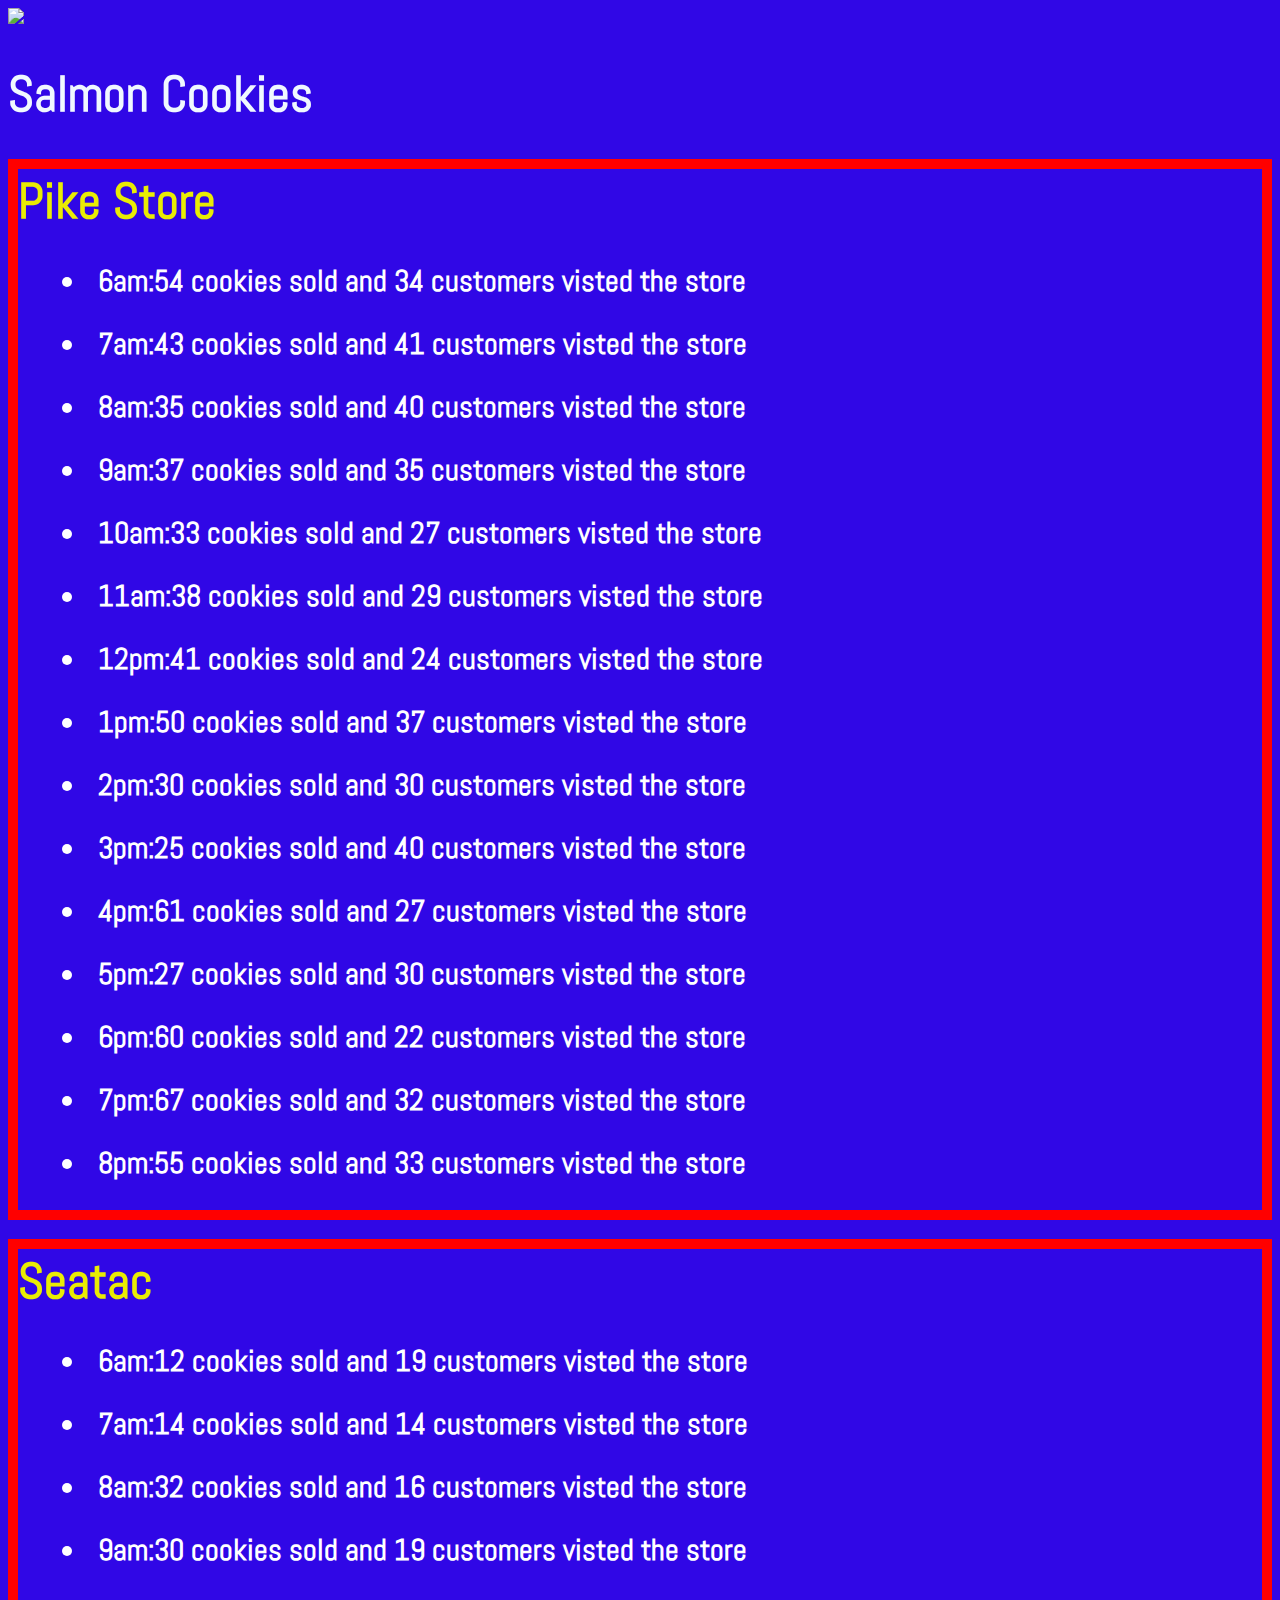
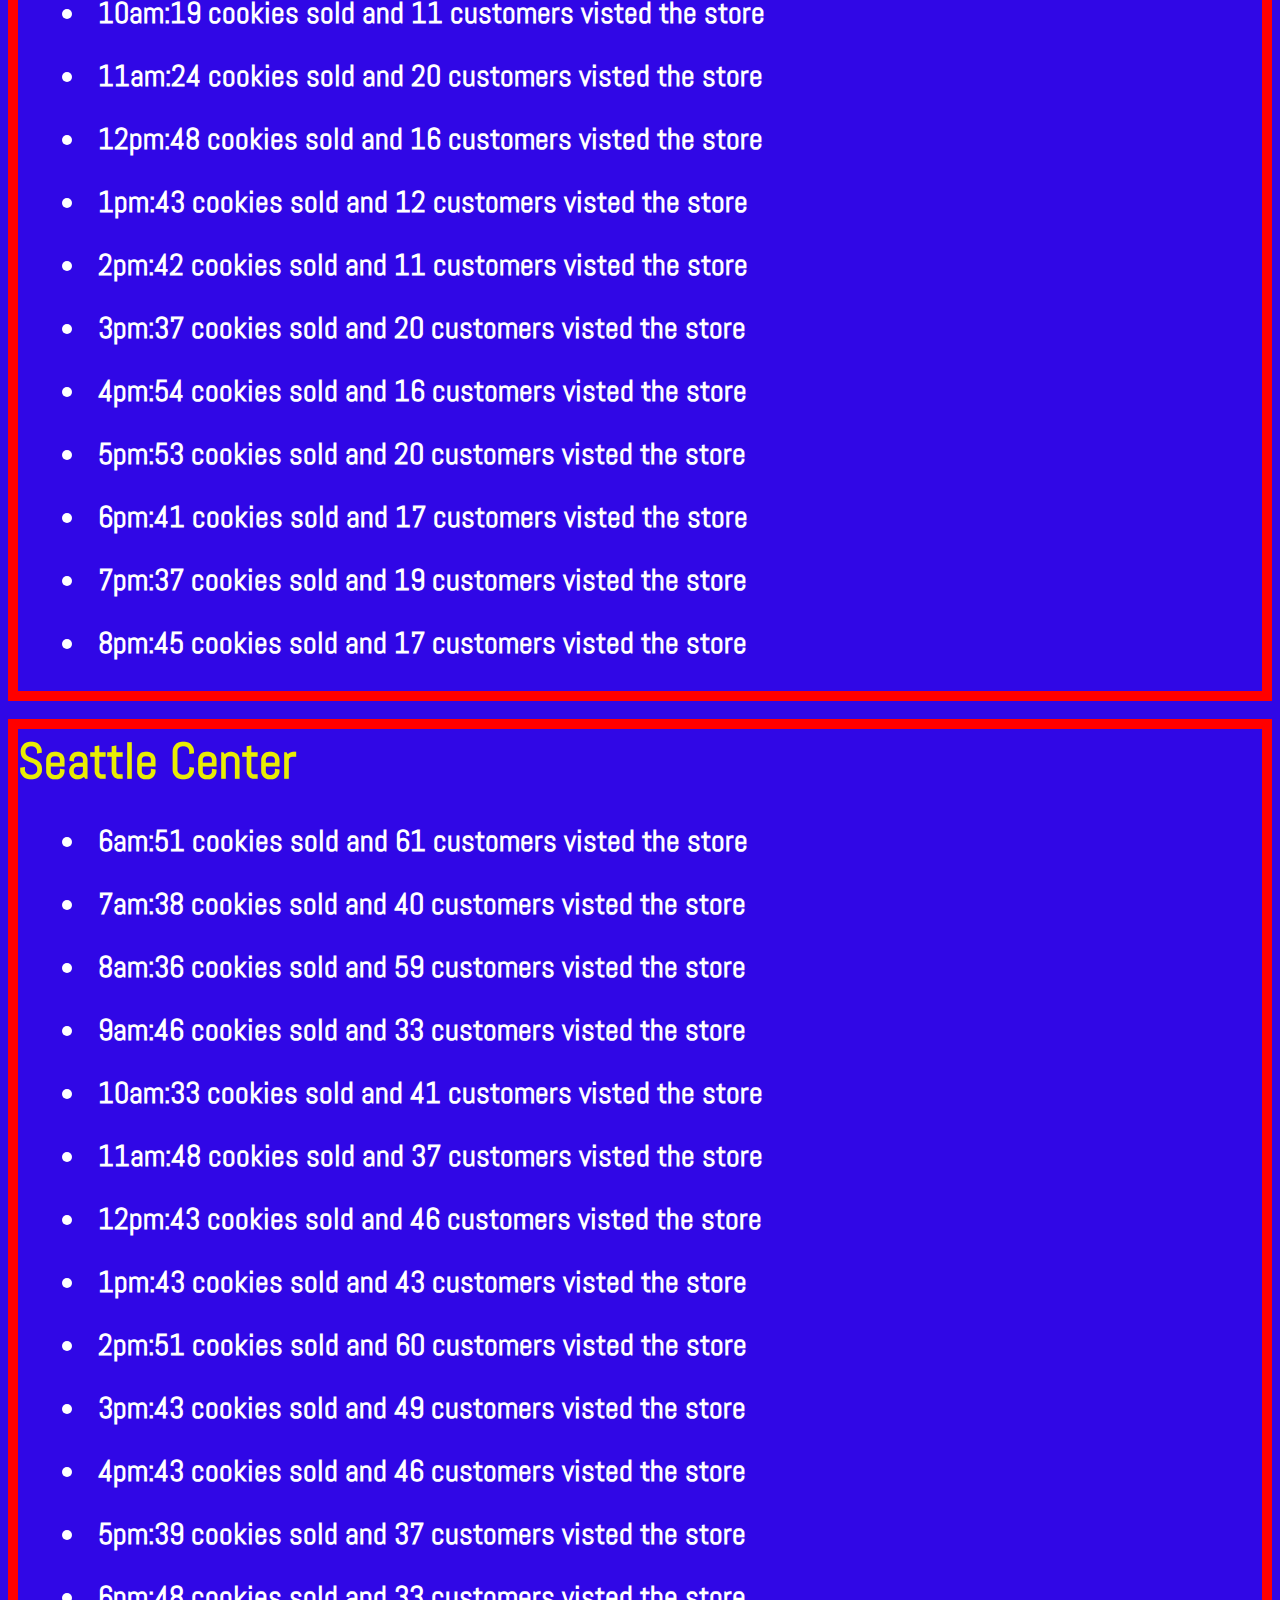
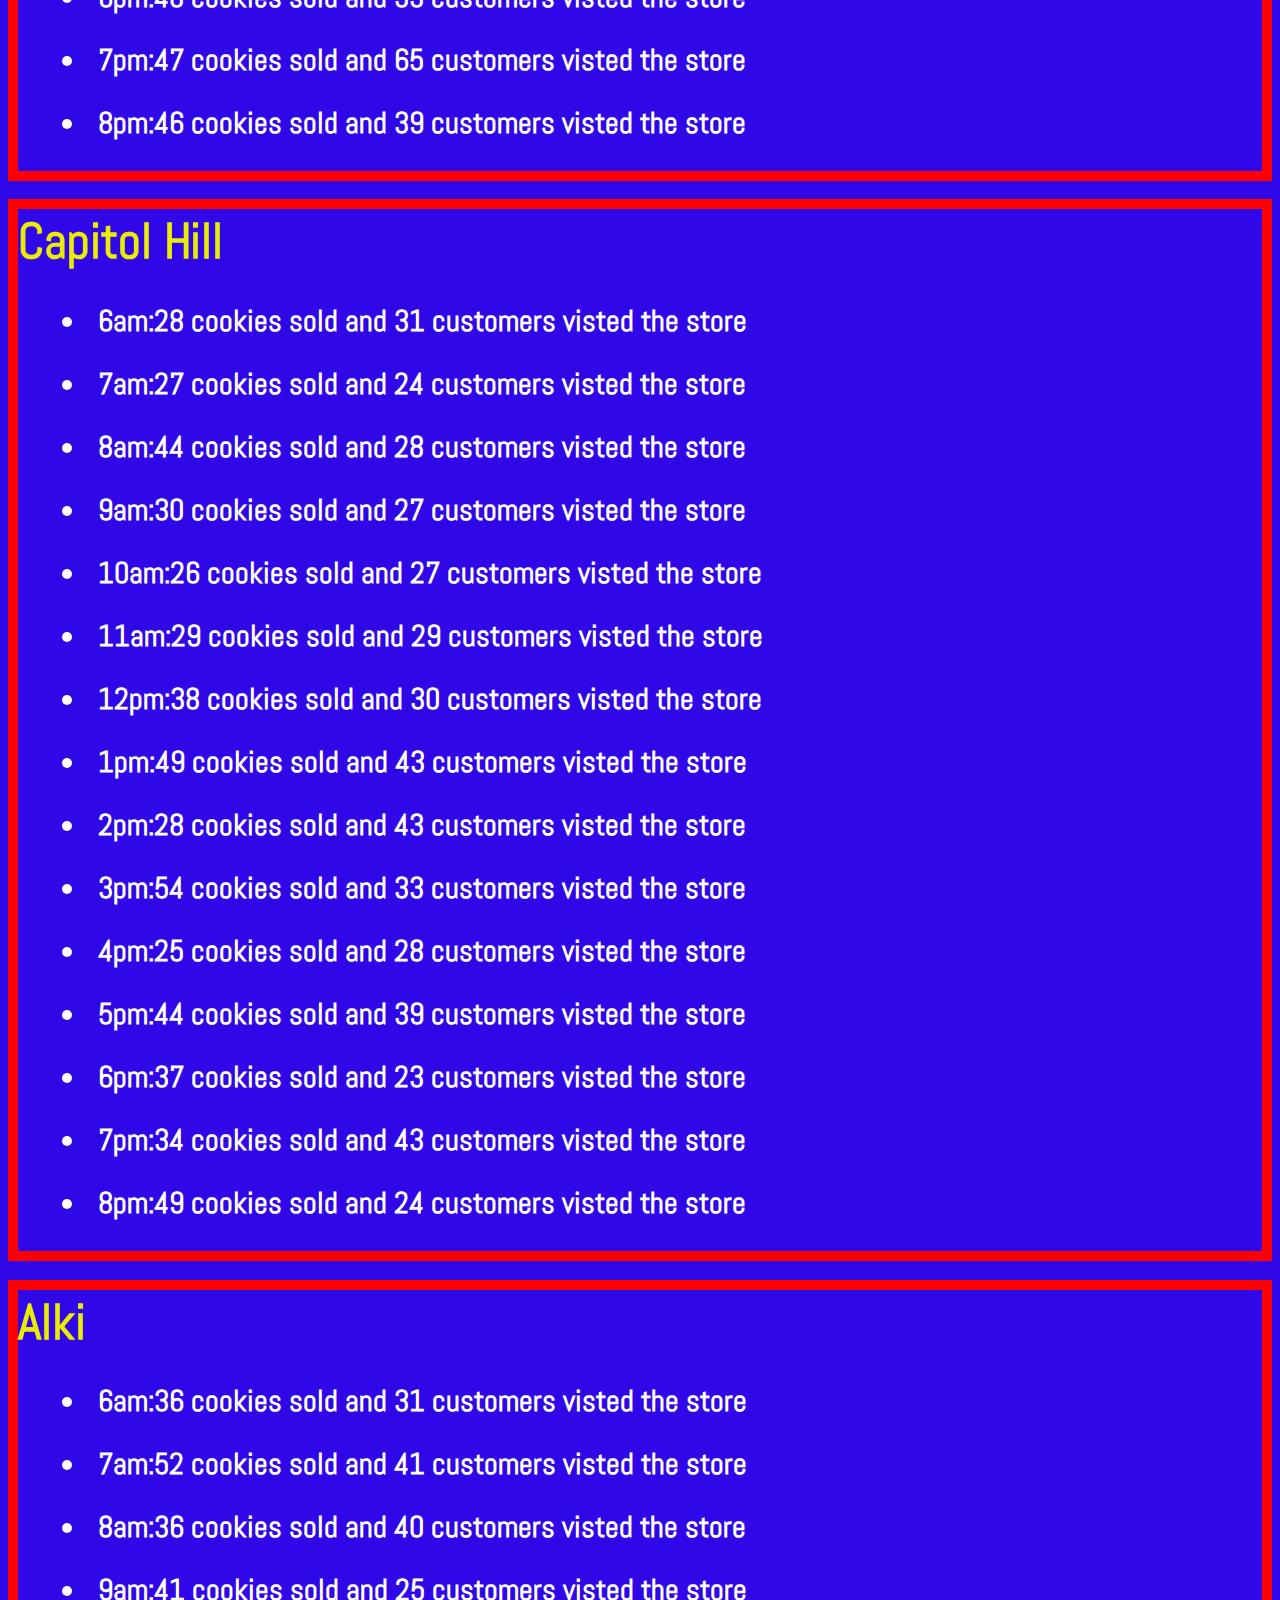
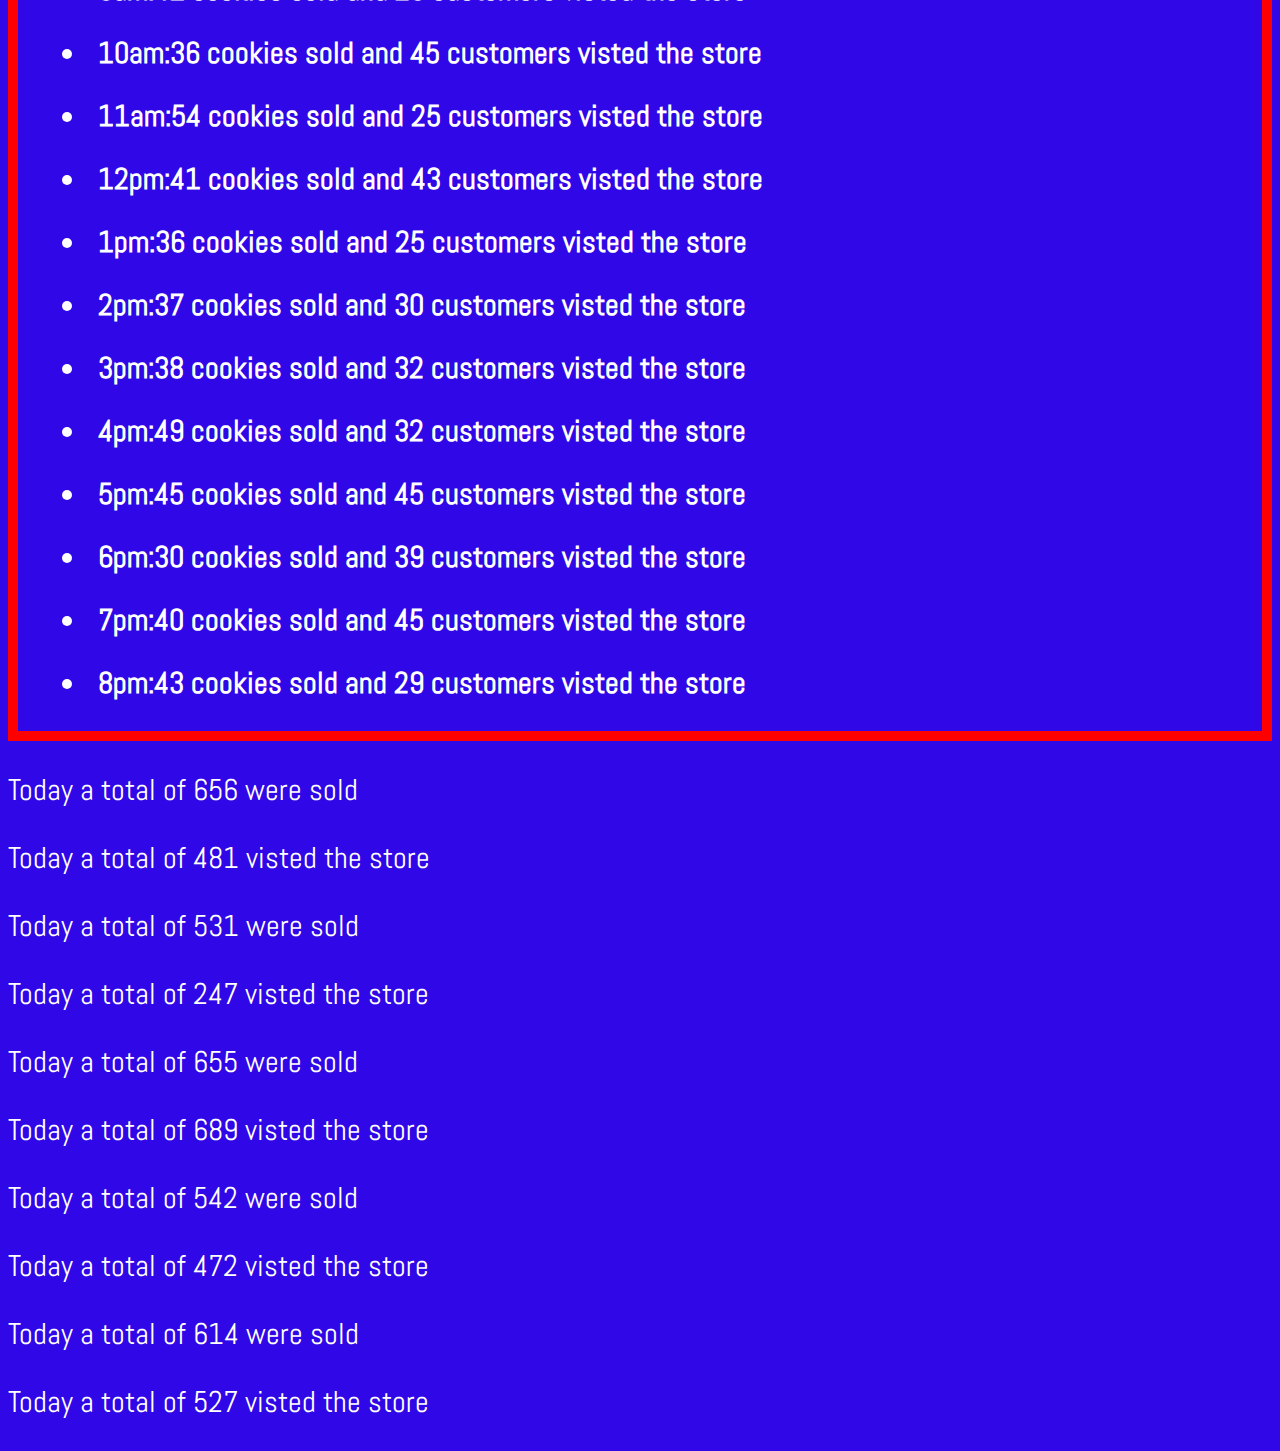
==== sales.html @ dca5bdae "fixed up html" ====
<!DOCTYPE html>

<html>
  <head>
    <title>Salmon Cookies</title>
    <link rel="stylesheet" type="text/css" href="css/reset.css">
    <link href="https://fonts.googleapis.com/css?family=Abel|Roboto+Mono" rel="stylesheet">
    <link rel="stylesheet" type="text/css" href="style.css">
    <img  src="salmon.png">

  </head>
  <body>
    <h1>Salmon Cookies</h1>

    <h3>
      <b>Pike Store</b>
      <ul id="pike"></ul>
    </h3>

    <h3>
      <b>Seatac</b>
      <ul id="seatac"></ul>
    </h3>

    <h3>
      <b>Seattle Center</b>
      <ul id="seattle-center"></ul>
    </h3>

    <h3>
      <b>Capitol Hill</b>
      <ul id="capitol-hill"></ul>
    </h3>

    <h3>
      <b>Alki</b>
      <ul id="alki"></ul>
    </h3>

    <div id="totals"></div>

    <script src="apps.js"></script>
  </body>
</html>
---- style.css ----
body{
    background: rgb(48, 7, 230);
  
  }
  
  h1 {
   font-family: 'Abel', sans-serif;
   font-size: 50px;
   color: aliceblue;
  }
  
  h3 {
    border: 10px solid red;
    border-color: red;
    color: rgb(233, 236, 4);
  }
  
  li {
    font-family: 'Abel', 'sans-serif';
    font-size: 30px;
    color: white;
    padding: 10px;
    margin: 5px 30px;
  }
  
  p{
    font-family: 'Abel', 'sans-serif';
    font-size: 30px;
    color: white;
  }
  
  b {
    font-family: 'Abel', 'sans-serif';
    font-size: 50px;
  }
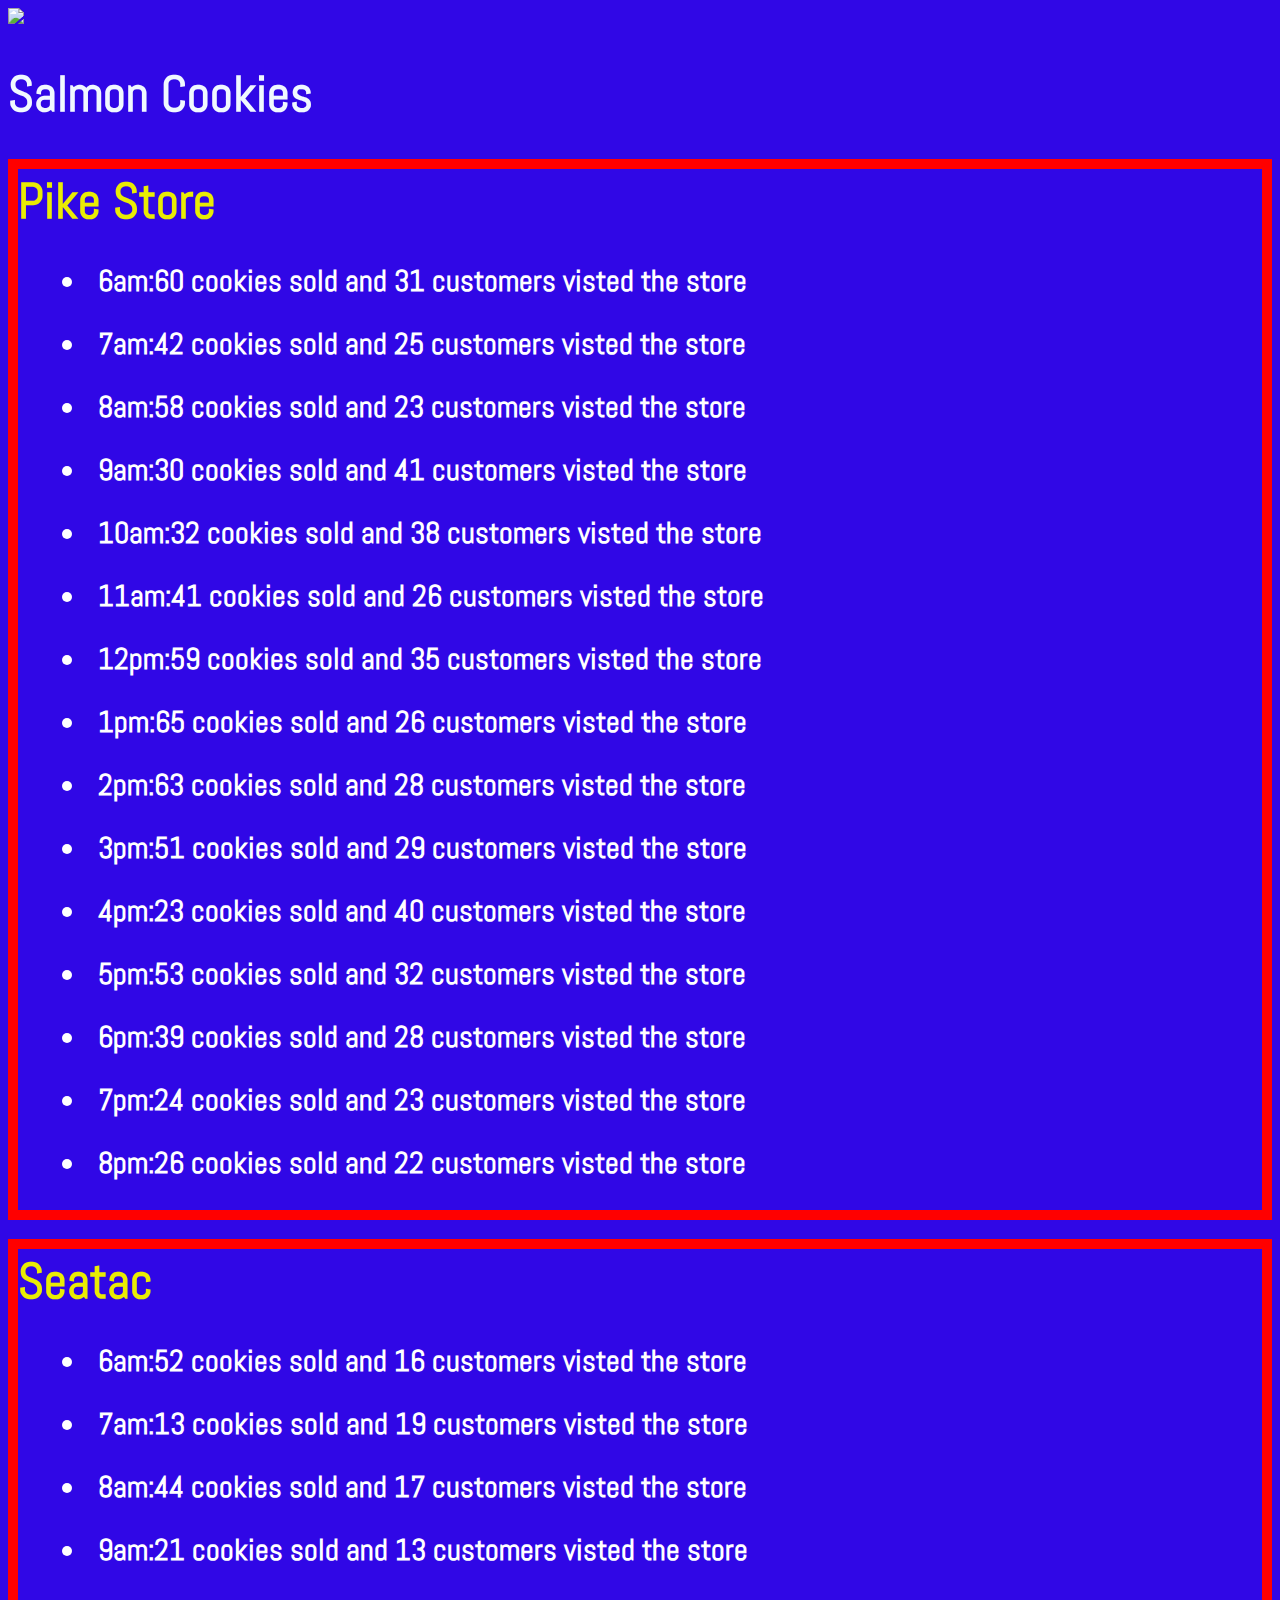
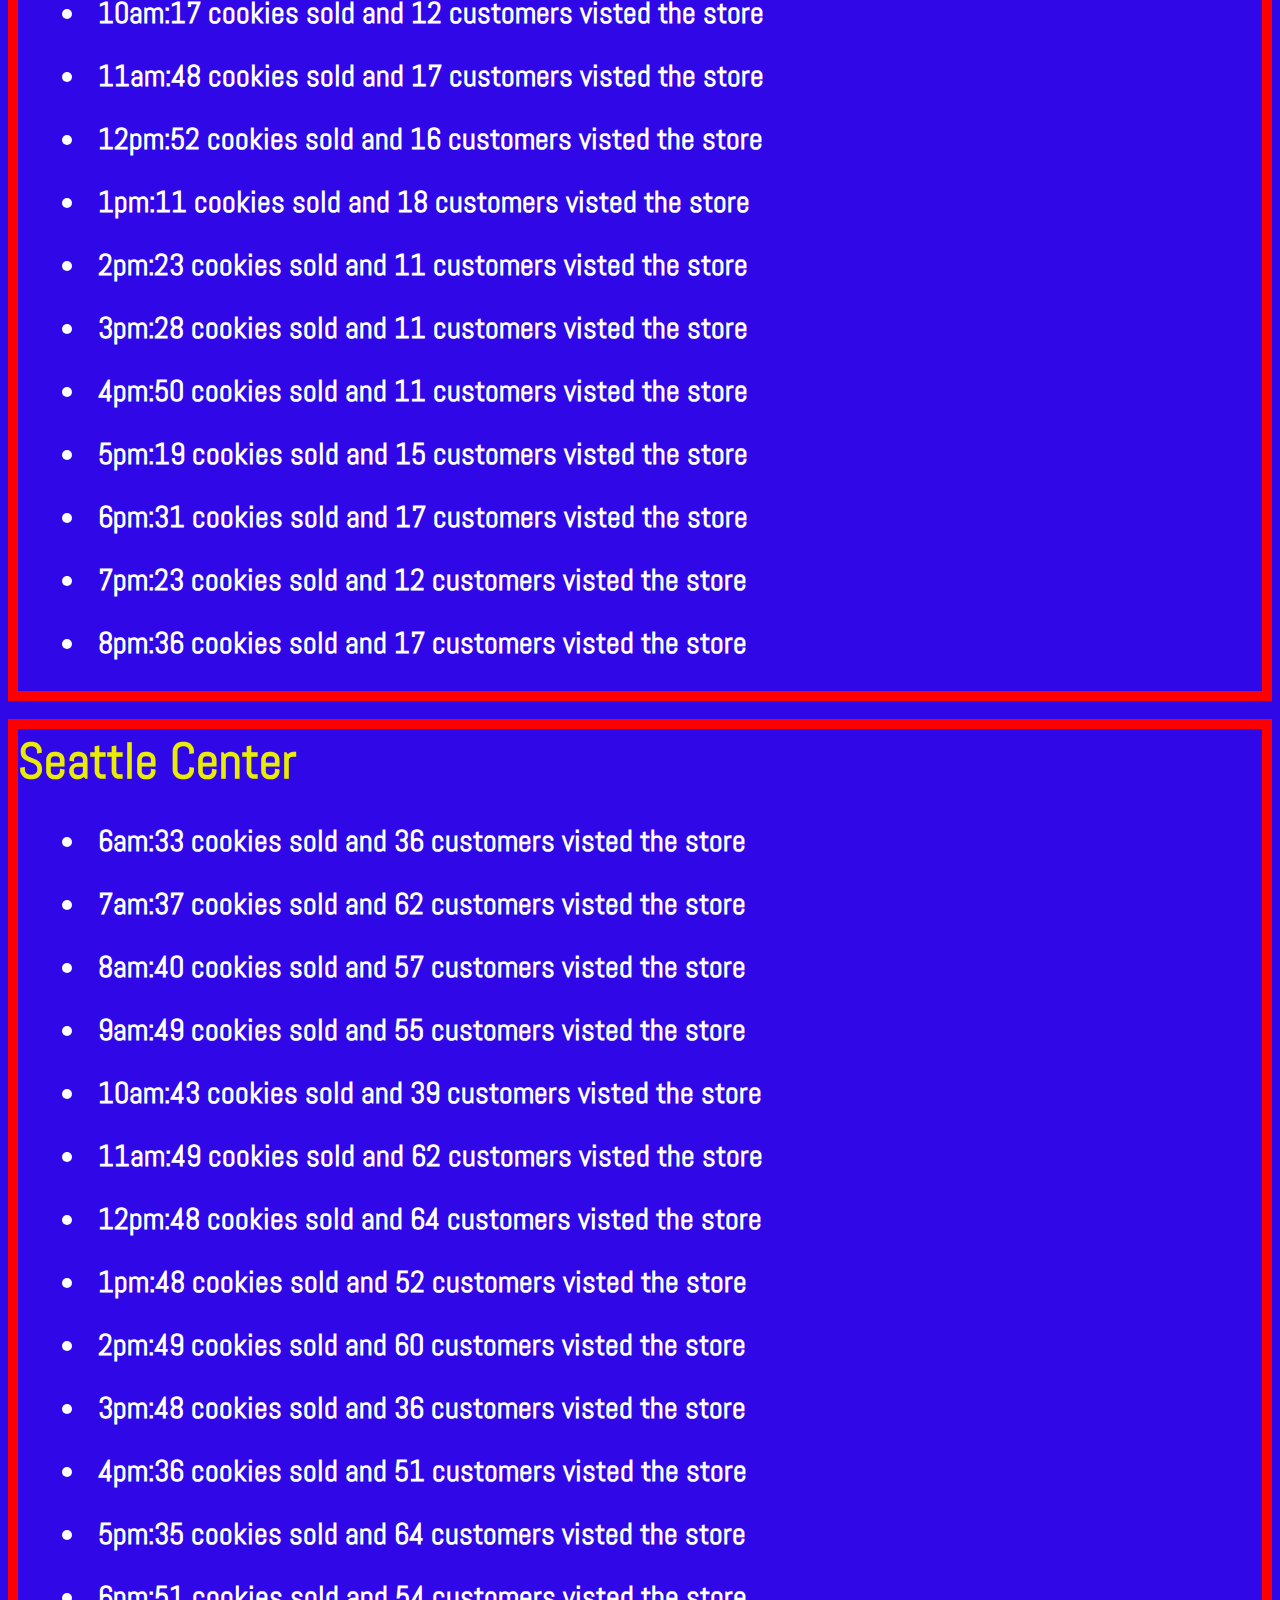
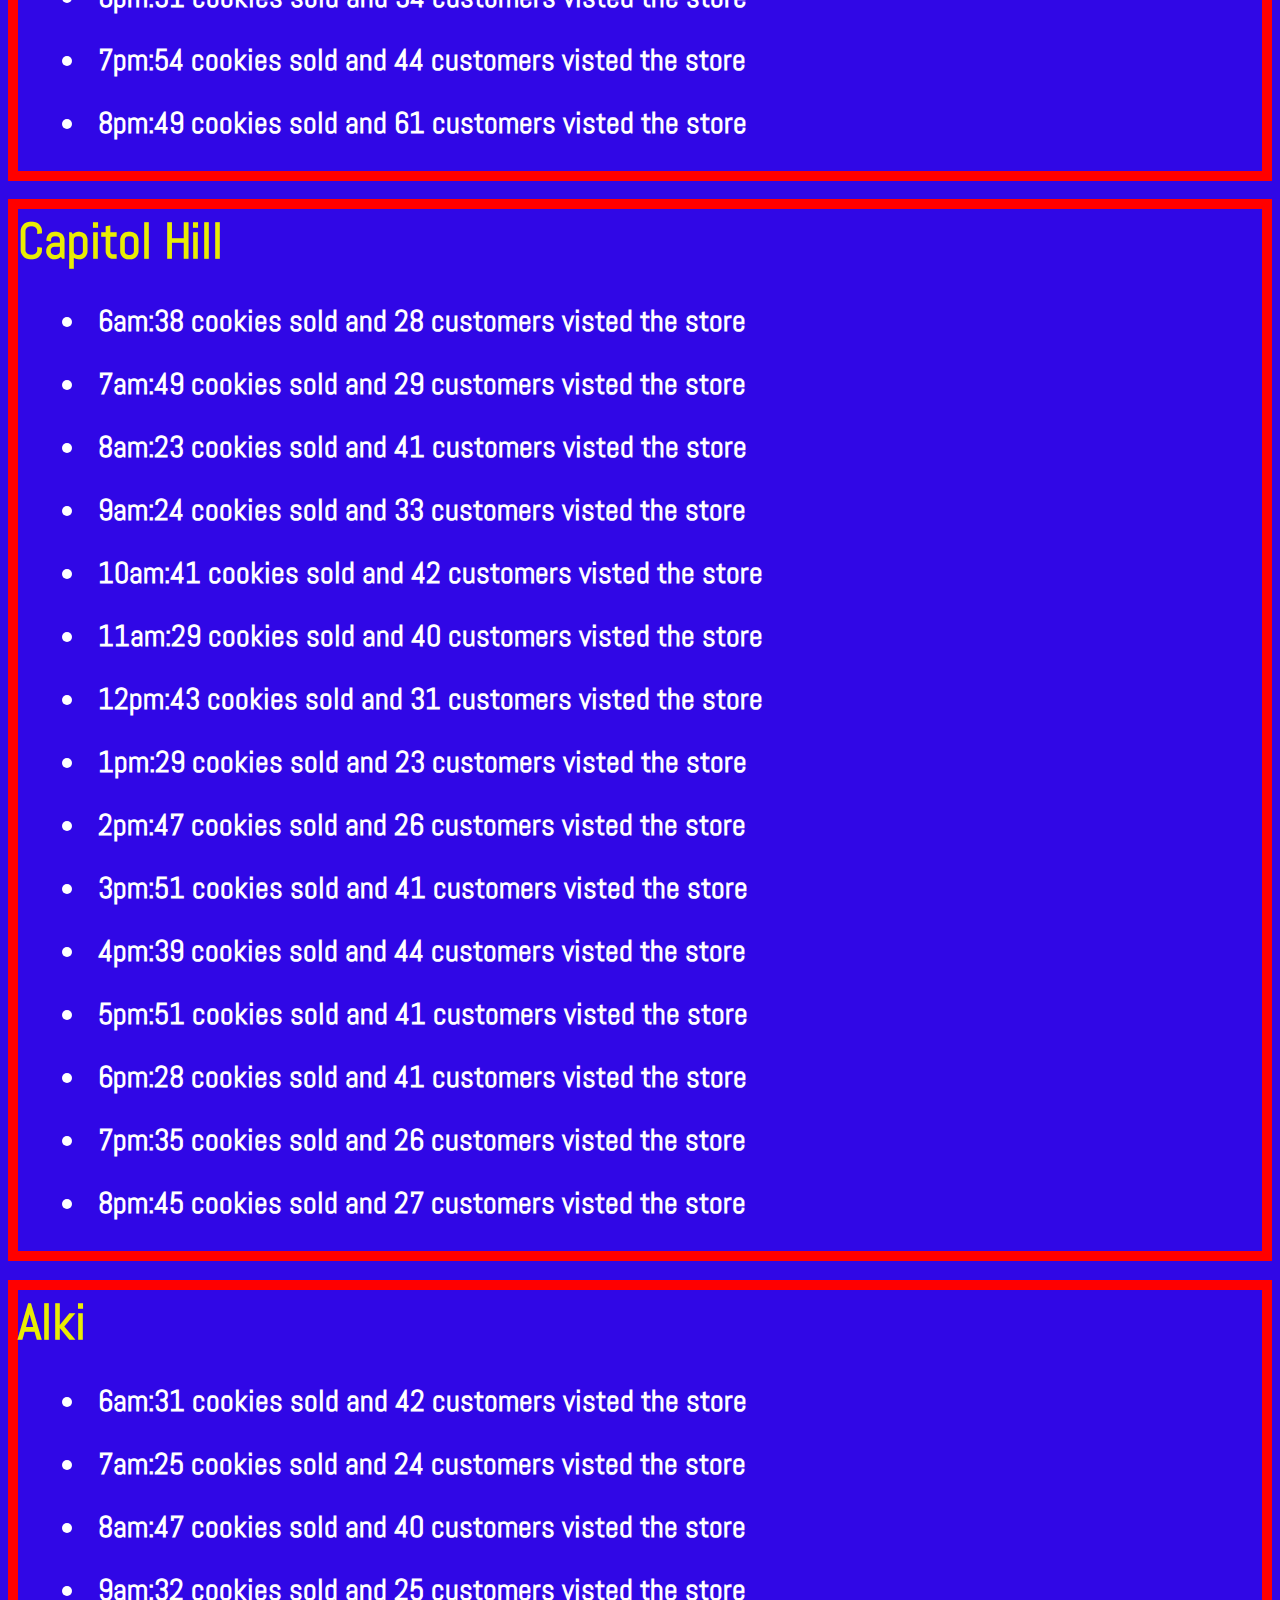
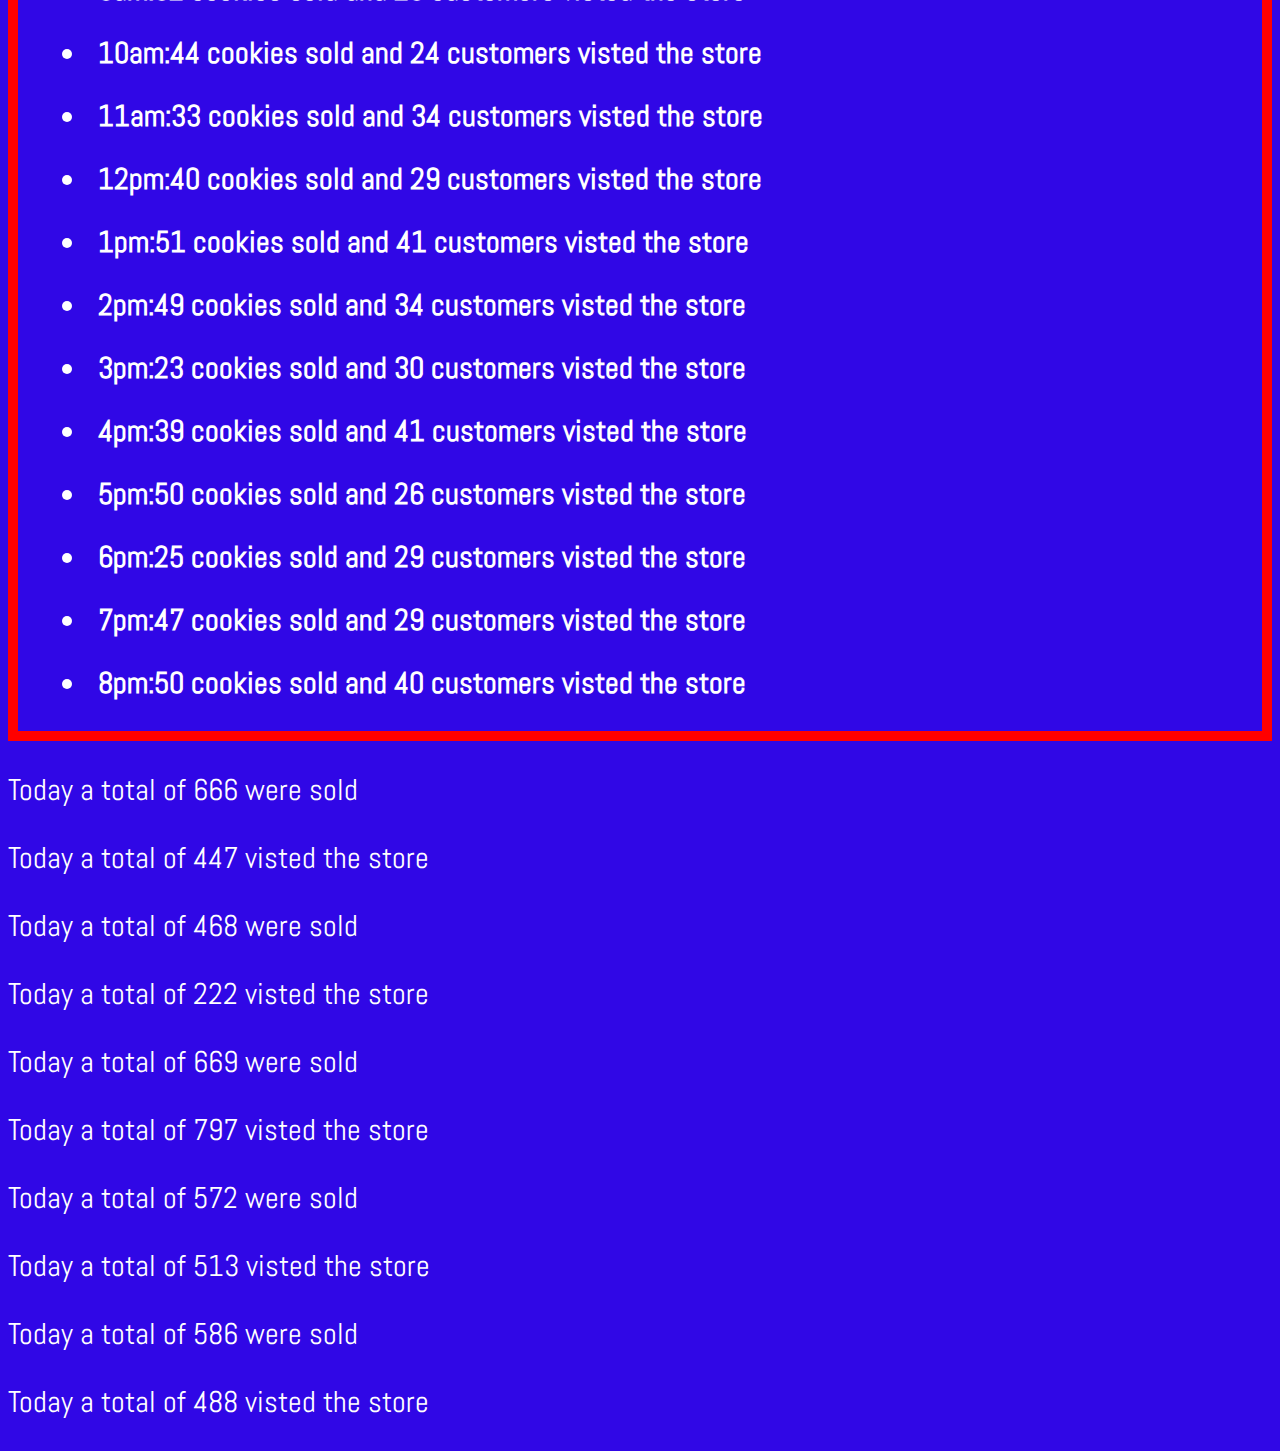
==== commit 1fced2b3: "fixed html" ====
--- a/sales.html
+++ b/sales.html
@@ -6,7 +6,7 @@
     <link rel="stylesheet" type="text/css" href="css/reset.css">
     <link href="https://fonts.googleapis.com/css?family=Abel|Roboto+Mono" rel="stylesheet">
     <link rel="stylesheet" type="text/css" href="style.css">
-    <img  src="salmon.png">
+    <img  <img  src="salmon.png">
 
   </head>
   <body>
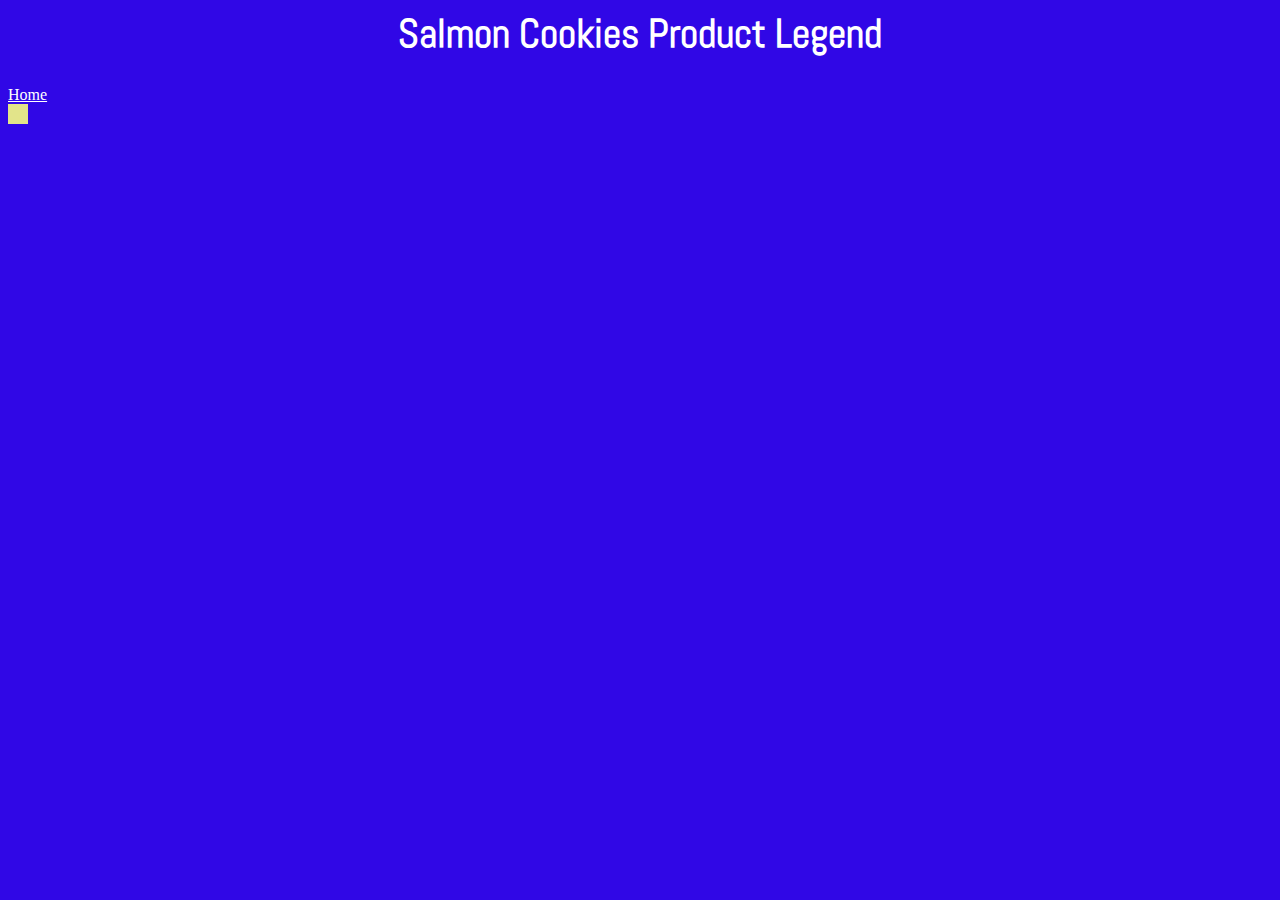
==== commit 6de33e30: "edited" ====
--- a/sales.html
+++ b/sales.html
@@ -1,44 +1,21 @@
-<!DOCTYPE html>
-
 <html>
   <head>
     <title>Salmon Cookies</title>
-    <link rel="stylesheet" type="text/css" href="css/reset.css">
+    <!-- <link rel="stylesheet" type="text/css" href="css/reset.css"> -->
     <link href="https://fonts.googleapis.com/css?family=Abel|Roboto+Mono" rel="stylesheet">
-    <link rel="stylesheet" type="text/css" href="style.css">
-    <img  <img  src="salmon.png">
-
+    <link rel="stylesheet" type="text/css" href="style.css"/>
   </head>
   <body>
-    <h1>Salmon Cookies</h1>
+    <h1>Salmon Cookies Product Legend</h1>
+    
+    <nav>
+      <a href="index.html">Home</a>
+    
+      <!-- < a href="location.html"></a> -->
+    </nav>
+    
+    <table id="tableId"></table>
 
-    <h3>
-      <b>Pike Store</b>
-      <ul id="pike"></ul>
-    </h3>
-
-    <h3>
-      <b>Seatac</b>
-      <ul id="seatac"></ul>
-    </h3>
-
-    <h3>
-      <b>Seattle Center</b>
-      <ul id="seattle-center"></ul>
-    </h3>
-
-    <h3>
-      <b>Capitol Hill</b>
-      <ul id="capitol-hill"></ul>
-    </h3>
-
-    <h3>
-      <b>Alki</b>
-      <ul id="alki"></ul>
-    </h3>
-
-    <div id="totals"></div>
-
-    <script src="apps.js"></script>
-  </body>
+    <script src="app.js"></script>
+    </body>
 </html>--- a/style.css
+++ b/style.css
@@ -1,35 +1,34 @@
-body{
-    background: rgb(48, 7, 230);
+
+body {
+  background: rgb(48, 7, 230);
   
-  }
+}
+a {
+  color: white;  
+}
+h1, h2 {
+  color: white;
+  text-align: center;
+  font-family: 'Abel', sans-serif;
+  font-size: 40px;
+}
+
+table {
+	border: 10px solid rgb(226, 228, 138);
   
-  h1 {
-   font-family: 'Abel', sans-serif;
-   font-size: 50px;
-   color: aliceblue;
-  }
-  
-  h3 {
-    border: 10px solid red;
-    border-color: red;
-    color: rgb(233, 236, 4);
-  }
-  
-  li {
-    font-family: 'Abel', 'sans-serif';
-    font-size: 30px;
-    color: white;
-    padding: 10px;
-    margin: 5px 30px;
-  }
-  
-  p{
-    font-family: 'Abel', 'sans-serif';
-    font-size: 30px;
-    color: white;
-  }
-  
-  b {
-    font-family: 'Abel', 'sans-serif';
-    font-size: 50px;
-  }+}
+
+td {
+	padding: 10px;
+	border-radius: 30px;
+  border: 4px groove rgb(223, 15, 15);
+  background: white;
+  font-family: 'Roboto Mono', monospace;
+  font-size: 12spx;
+}
+
+th {
+	background-color: white;
+  color: #76323F;
+
+}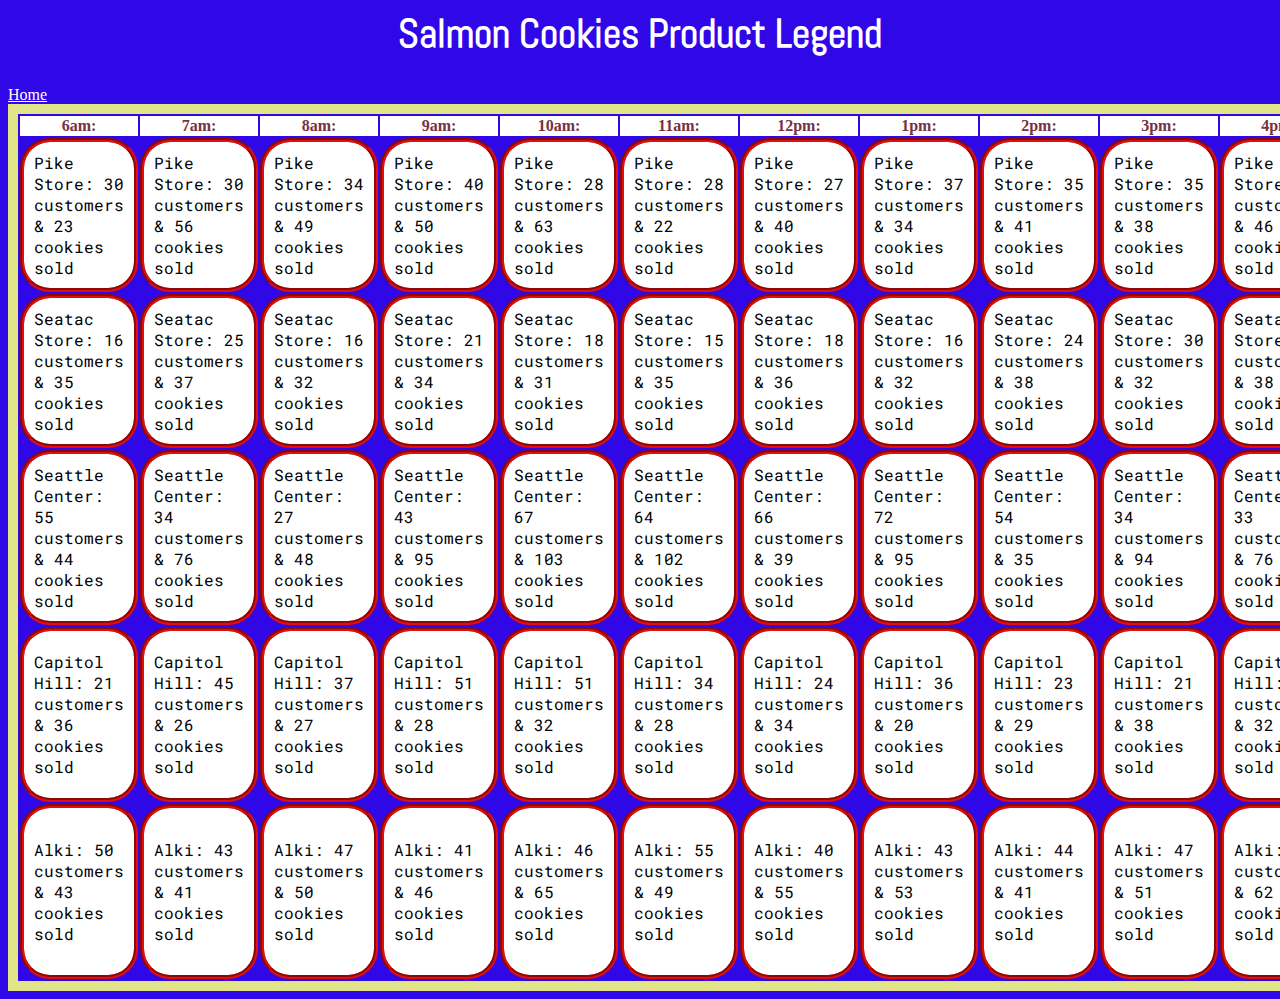
==== commit 5f979a3a: "final editing" ====
--- a/sales.html
+++ b/sales.html
@@ -16,6 +16,6 @@
     
     <table id="tableId"></table>
 
-    <script src="app.js"></script>
+    <script src="apps.js"></script>
     </body>
 </html>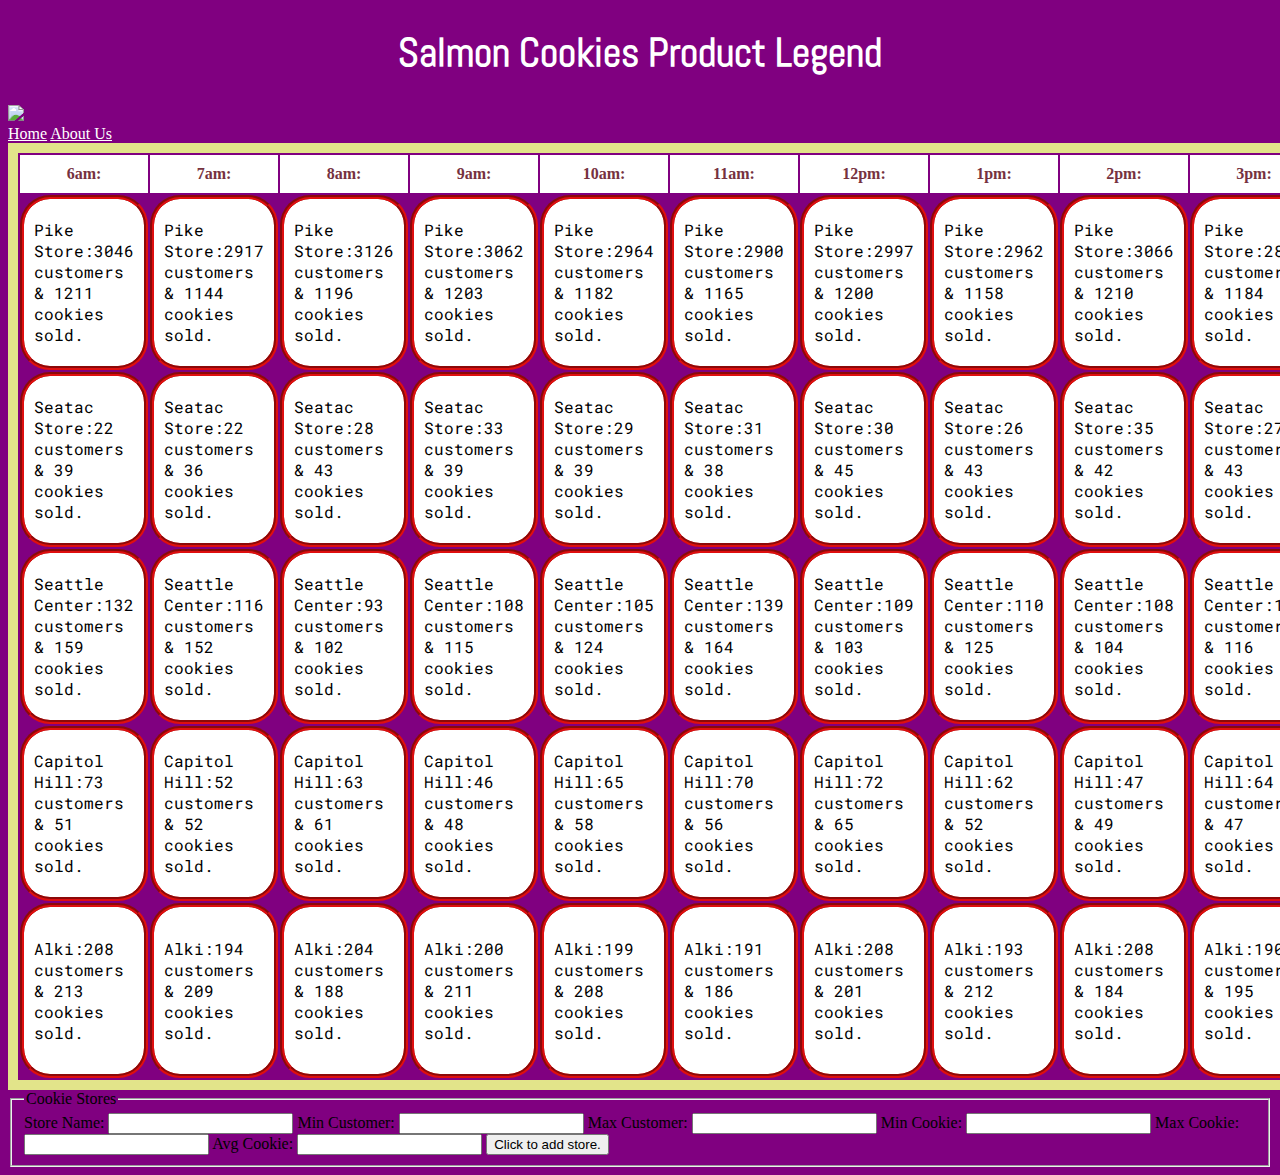
==== commit fb7789d8: "initial commit for wednesday lab" ====
--- a/sales.html
+++ b/sales.html
@@ -1,21 +1,47 @@
+<!DOCTYPE html>
+
 <html>
   <head>
     <title>Salmon Cookies</title>
-    <!-- <link rel="stylesheet" type="text/css" href="css/reset.css"> -->
+    <link rel="stylesheet" type="text/css" href="css/reset.css">
     <link href="https://fonts.googleapis.com/css?family=Abel|Roboto+Mono" rel="stylesheet">
     <link rel="stylesheet" type="text/css" href="style.css"/>
   </head>
   <body>
     <h1>Salmon Cookies Product Legend</h1>
-    
+    <img  src="https://i0.wp.com/praycookblog.com/wp-content/uploads/2013/10/salmon-cookies.jpg">
     <nav>
       <a href="index.html">Home</a>
-    
+      <a href="about.html">About Us</a>
       <!-- < a href="location.html"></a> -->
     </nav>
-    
     <table id="tableId"></table>
 
+    <form id="cookie-form">
+      <fieldset>
+        <legend>Cookie Stores</legend>
+
+        <label for="storeName">Store Name:</label>
+        <input name="storeName" type="text" />
+
+        <label for="minCustomer">Min Customer:</label>
+        <input name="minCustomer" type="text" />
+
+        <label for="maxCustomer">Max Customer:</label>
+        <input name="maxCustomer" type="text" />
+
+        <label for="minCookie">Min Cookie:</label>
+        <input name="minCookie" type="text" />
+
+        <label for="maxCookie">Max Cookie:</label>
+        <input name="maxCookie" type="text" />
+
+        <label for="avgCookie">Avg Cookie:</label>
+        <input name="avgCookie" type="text" />
+
+        <button id="add-store">Click to add store.</button>
+      </fieldset>
+    </form>
     <script src="apps.js"></script>
     </body>
 </html>--- a/style.css
+++ b/style.css
@@ -1,6 +1,6 @@
 
 body {
-  background: rgb(48, 7, 230);
+  background: purple
   
 }
 a {
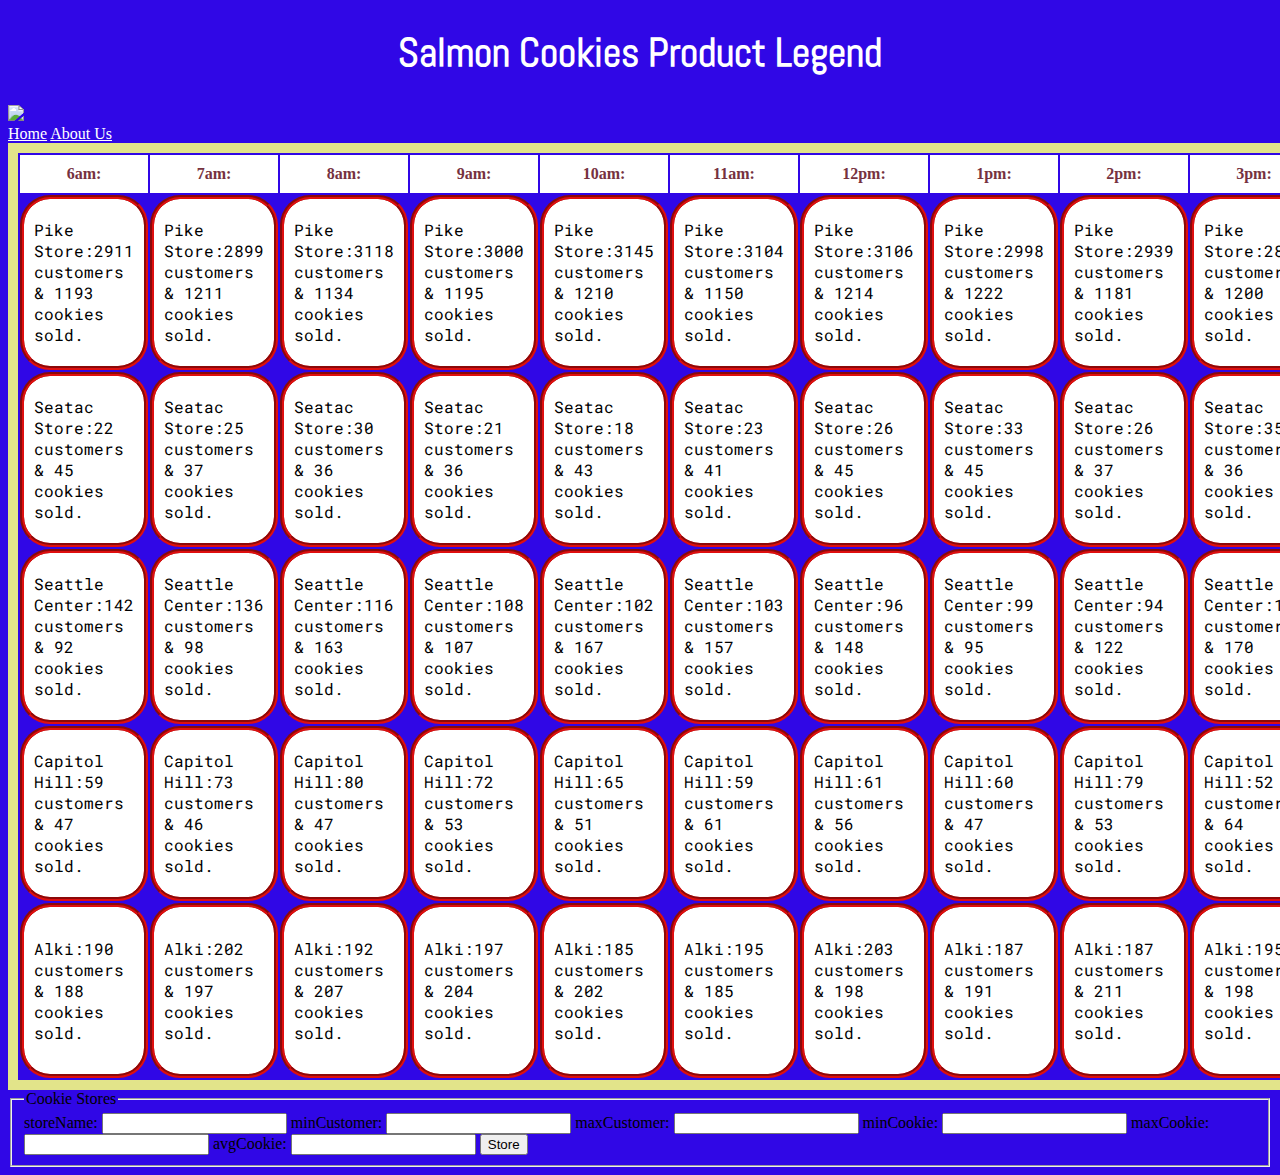
==== commit ca55b490: "thrusday lab" ====
--- a/sales.html
+++ b/sales.html
@@ -3,13 +3,13 @@
 <html>
   <head>
     <title>Salmon Cookies</title>
-    <link rel="stylesheet" type="text/css" href="css/reset.css">
+    <!-- <link rel="stylesheet" type="text/css" href="css/reset.css"> -->
     <link href="https://fonts.googleapis.com/css?family=Abel|Roboto+Mono" rel="stylesheet">
     <link rel="stylesheet" type="text/css" href="style.css"/>
   </head>
   <body>
     <h1>Salmon Cookies Product Legend</h1>
-    <img  src="https://i0.wp.com/praycookblog.com/wp-content/uploads/2013/10/salmon-cookies.jpg">
+    <img  src="salmon.png" id="salmon-pic">
     <nav>
       <a href="index.html">Home</a>
       <a href="about.html">About Us</a>
@@ -17,29 +17,30 @@
     </nav>
     <table id="tableId"></table>
 
-    <form id="cookie-form">
+    <form id="cookies-form">
       <fieldset>
         <legend>Cookie Stores</legend>
 
-        <label for="storeName">Store Name:</label>
+        <label for="storeName">storeName:</label>
         <input name="storeName" type="text" />
 
-        <label for="minCustomer">Min Customer:</label>
+        <label for="minCustomer">minCustomer:</label>
         <input name="minCustomer" type="text" />
 
-        <label for="maxCustomer">Max Customer:</label>
+        <label for="maxCustomer">maxCustomer:</label>
         <input name="maxCustomer" type="text" />
 
-        <label for="minCookie">Min Cookie:</label>
+        <label for="minCookie">minCookie:</label>
         <input name="minCookie" type="text" />
 
-        <label for="maxCookie">Max Cookie:</label>
+        <label for="maxCookie">maxCookie:</label>
         <input name="maxCookie" type="text" />
 
-        <label for="avgCookie">Avg Cookie:</label>
+        <label for="avgCookie">avgCookie:</label>
         <input name="avgCookie" type="text" />
 
-        <button id="add-store">Click to add store.</button>
+
+        <button id="add-store">Store</button>
       </fieldset>
     </form>
     <script src="apps.js"></script>
--- a/style.css
+++ b/style.css
@@ -1,6 +1,5 @@
-
 body {
-  background: purple
+  background: rgb(48, 7, 230);
   
 }
 a {
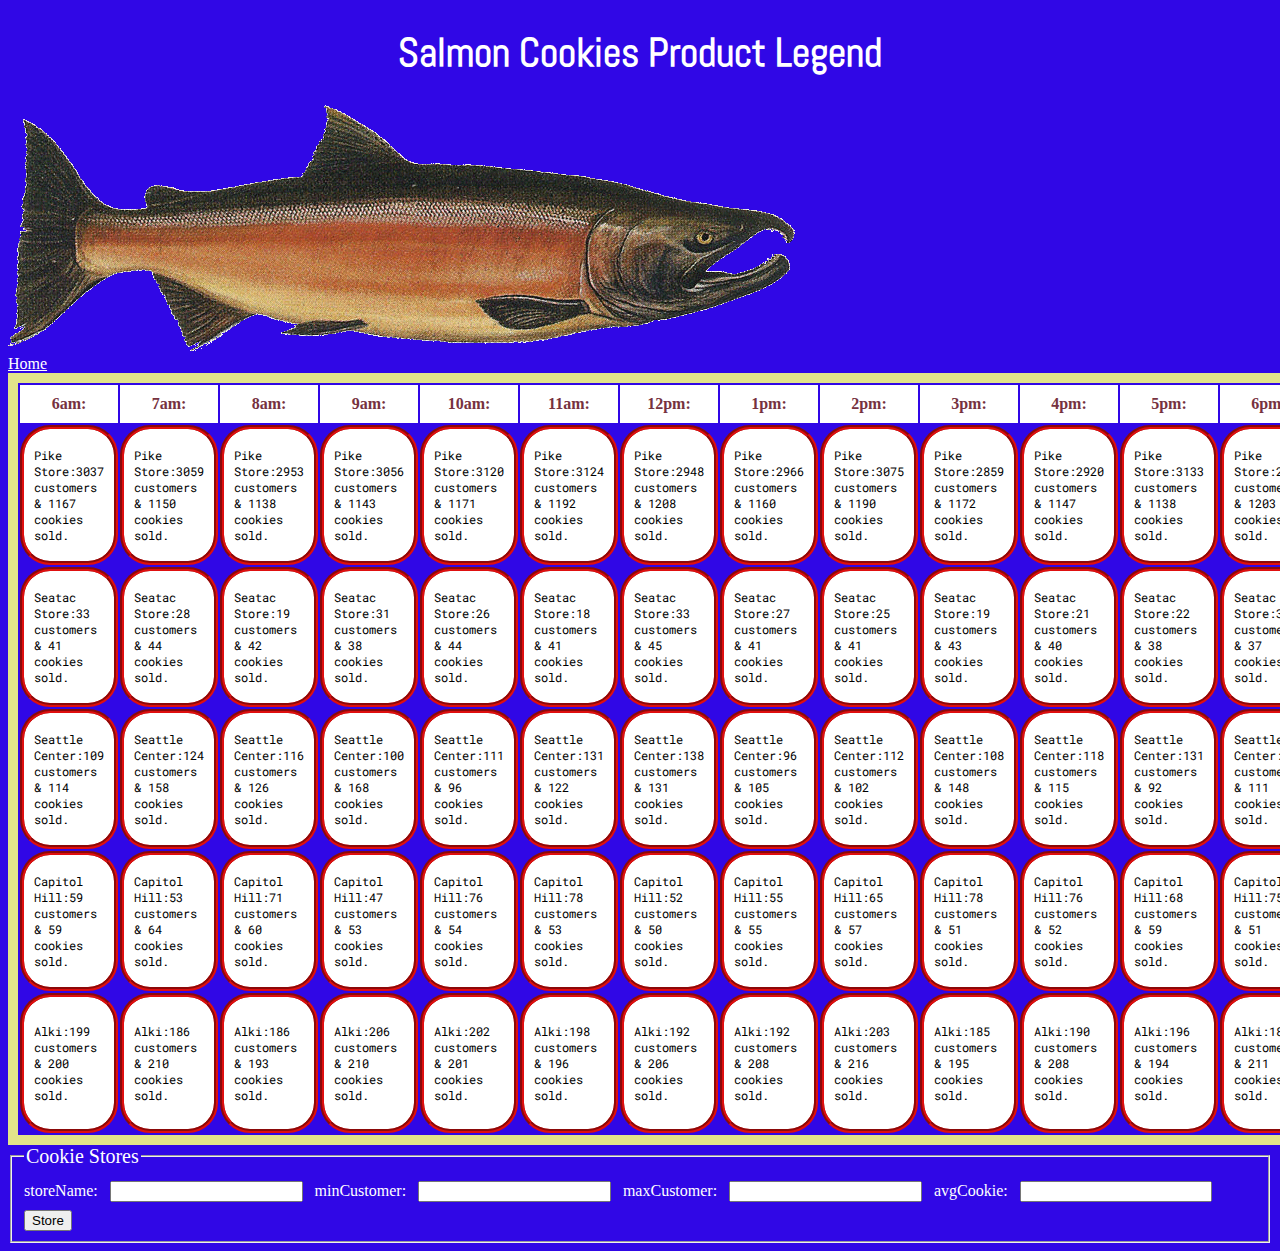
==== commit 012e59d3: "final commit" ====
--- a/sales.html
+++ b/sales.html
@@ -9,10 +9,9 @@
   </head>
   <body>
     <h1>Salmon Cookies Product Legend</h1>
-    <img  src="salmon.png" id="salmon-pic">
+    <img  src="img/salmon.png" id="salmon-pic">
     <nav>
       <a href="index.html">Home</a>
-      <a href="about.html">About Us</a>
       <!-- < a href="location.html"></a> -->
     </nav>
     <table id="tableId"></table>
@@ -30,12 +29,6 @@
         <label for="maxCustomer">maxCustomer:</label>
         <input name="maxCustomer" type="text" />
 
-        <label for="minCookie">minCookie:</label>
-        <input name="minCookie" type="text" />
-
-        <label for="maxCookie">maxCookie:</label>
-        <input name="maxCookie" type="text" />
-
         <label for="avgCookie">avgCookie:</label>
         <input name="avgCookie" type="text" />
 
--- a/style.css
+++ b/style.css
@@ -13,8 +13,7 @@
 }
 
 table {
-	border: 10px solid rgb(226, 228, 138);
-  
+  border: 10px solid rgb(226, 228, 138);
 }
 
 td {
@@ -23,11 +22,33 @@
   border: 4px groove rgb(223, 15, 15);
   background: white;
   font-family: 'Roboto Mono', monospace;
-  font-size: 12spx;
+  font-size: 12px;
 }
 
 th {
 	background-color: white;
   color: #76323F;
 
+}
+
+legend {
+  color: white;
+  font-size: 20px;
+}
+
+input {
+  width: 15%;
+  margin: 8px;
+
+}
+
+label{
+  color: white;
+}
+
+footer img{
+  width: 20%;
+  display: inline-block;
+  background-color: red;
+  
 }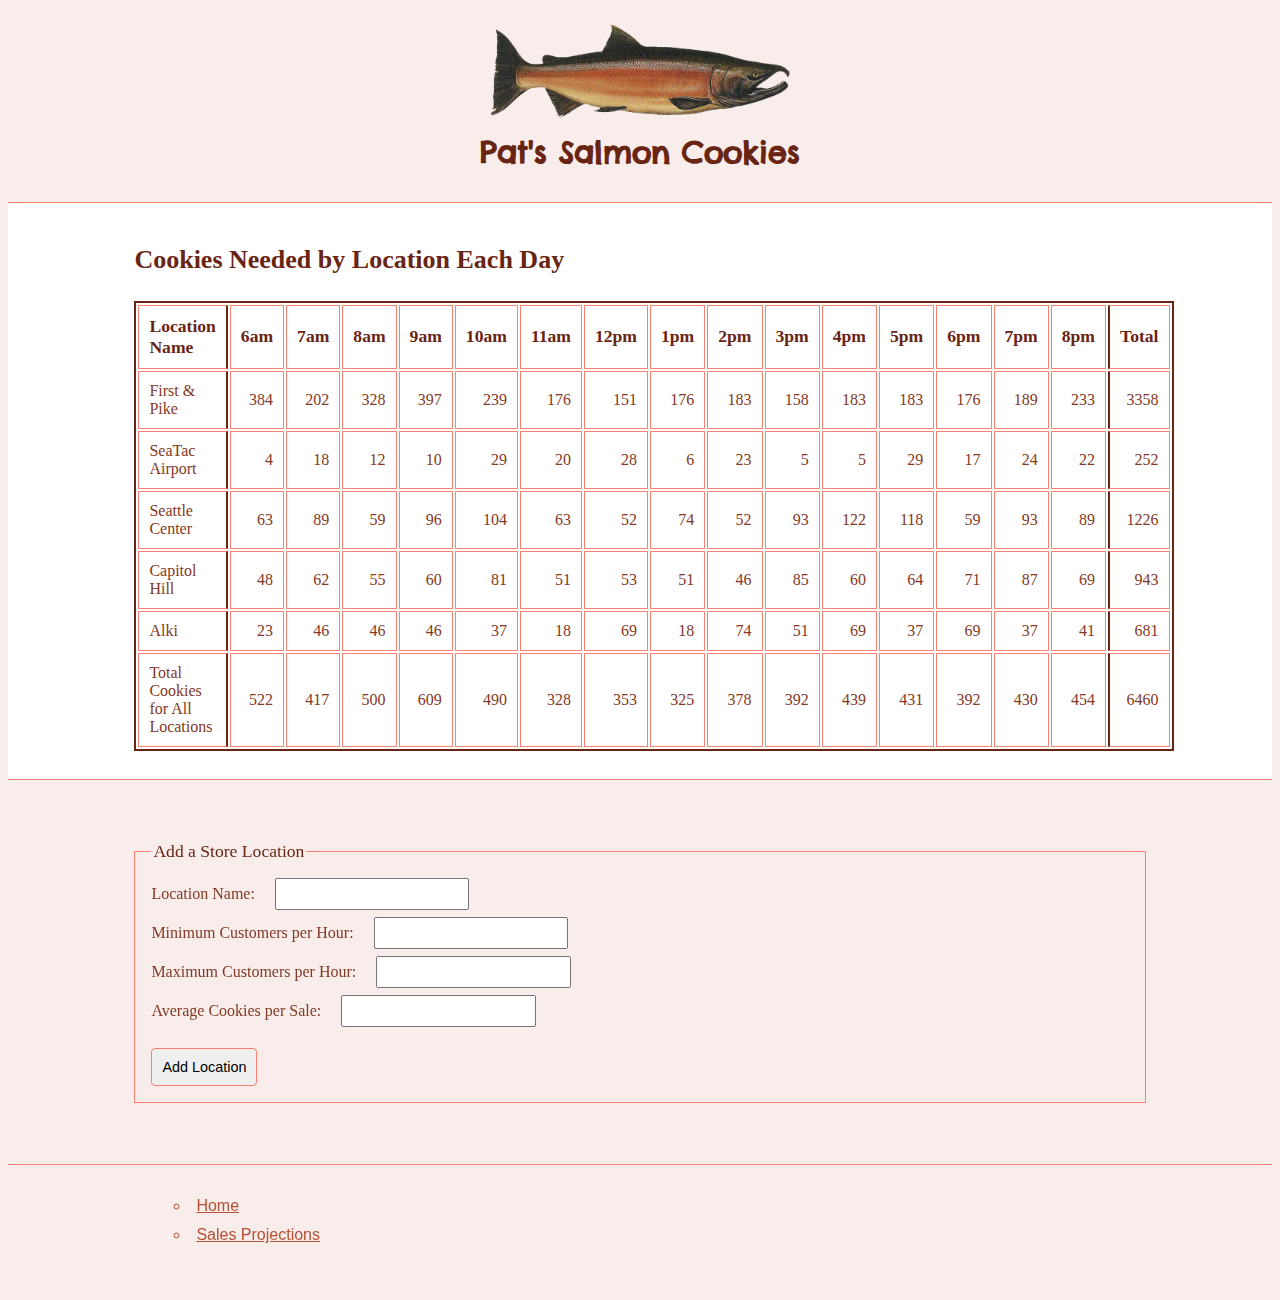
==== commit d112a680: "final commit" ====
--- a/sales.html
+++ b/sales.html
@@ -1,41 +1,53 @@
 <!DOCTYPE html>
-
 <html>
   <head>
-    <title>Salmon Cookies</title>
-    <!-- <link rel="stylesheet" type="text/css" href="css/reset.css"> -->
-    <link href="https://fonts.googleapis.com/css?family=Abel|Roboto+Mono" rel="stylesheet">
-    <link rel="stylesheet" type="text/css" href="style.css"/>
+    <meta charset="utf-8":>
+    <title>Sales Projections for Pat's Salmon Cookies
+    </title>
+    <link type="text/css" rel="stylesheet" href="style.css"></link>
+    <link href="https://fonts.googleapis.com/css?family=Chelsea+Market" rel="stylesheet">
+
   </head>
+  <header class="page-header">
+    <a href="index.html"><img class="logo" src="img/salmon.png"></a>
+    <a href="index.html"><h1 class="site-title">Pat's Salmon Cookies</h1></a>
+  </header>
   <body>
-    <h1>Salmon Cookies Product Legend</h1>
-    <img  src="img/salmon.png" id="salmon-pic">
-    <nav>
-      <a href="index.html">Home</a>
-      <!-- < a href="location.html"></a> -->
-    </nav>
-    <table id="tableId"></table>
+    <main>
+      <section>
+      <h2>Cookies Needed by Location Each Day</h2>
+<table id="store-locations">
 
-    <form id="cookies-form">
-      <fieldset>
-        <legend>Cookie Stores</legend>
+</table>
+      </section>
+      <section>
+<form id="form-add-location">
+  <fieldset>
+    <legend>Add a Store Location</legend>
 
-        <label for="storeName">storeName:</label>
-        <input name="storeName" type="text" />
+    <label for="locationName">Location Name:</label>
+    <input name="locationName" type="text"><br>
 
-        <label for="minCustomer">minCustomer:</label>
-        <input name="minCustomer" type="text" />
+    <label for="minCust">Minimum Customers per Hour:</label>
+    <input name="minCust" type="number"><br>
 
-        <label for="maxCustomer">maxCustomer:</label>
-        <input name="maxCustomer" type="text" />
+    <label for="maxCust">Maximum Customers per Hour:</label>
+    <input name="maxCust" type="number"><br>
 
-        <label for="avgCookie">avgCookie:</label>
-        <input name="avgCookie" type="text" />
+    <label for="avgCookies">Average Cookies per Sale:</label>
+    <input name="avgCookies" type="number" step="0.1"><br>
 
-
-        <button id="add-store">Store</button>
-      </fieldset>
-    </form>
-    <script src="apps.js"></script>
-    </body>
+    <button id="button-add-store">Add Location</button>
+  </fieldset>
+</form>
+      </section>
+    </main>
+    <script type="text/javascript" src="apps.js"></script>
+    <footer class="page-footer">
+      <ul>
+        <li><a href="index.html">Home</a></li>
+        <li><a href="sales.html">Sales Projections</a></li>
+      </ul>
+    </footer>
+  </body>
 </html>--- a/style.css
+++ b/style.css
@@ -1,54 +1,218 @@
+* {
+  box-sizing: border-box;
+}
+
 body {
-  background: rgb(48, 7, 230);
-  
-}
+  background-color: rgba(182, 79, 51, 0.1);
+  font-size: 16px;
+  font-family: Georgia, serif;
+  color: #833925;
+}
+
+section {
+  padding: 1.8rem 10%;
+  border-top: 1px solid salmon;
+  width: 100%;
+  overflow: auto;
+  clear: both;
+}
+
+section:nth-of-type(odd) {
+  background-color: #fff;
+}
+
+.page-header, .page-footer{
+  padding: 1rem 10%;
+}
+
+.page-header {
+  overflow: auto;
+}
+
+.page-header a {
+  text-decoration: none;
+}
+
+.page-footer {
+  overflow: auto;
+  padding-bottom: 2rem;
+  border-top: 1px solid salmon;
+}
+
+.logo {
+  max-width: 300px;
+  display: block;
+  margin: 0 auto;
+}
+
+.site-title {
+  display: block;
+  text-align: center;
+  margin: 0.5em auto;
+  font-family: 'Chelsea Market', serif;
+}
+
+.tagline {
+  text-align: center;
+  font-style: italic;
+}
+
+h1, h2, h3 {
+  color: #692513;
+}
+
+h1 {
+  font-size: 30px;
+}
+
+h2 {
+  font-size: 26px;
+  margin-bottom: 1em;
+  margin-top: 0.5em;
+}
+
+h2.store-hours {
+  margin-bottom: 0.5em;
+}
+
+h3 {
+  font-size: 20px;
+  margin-top: 0.5em;
+  margin-bottom: 0.5em;
+}
+
+strong {
+  font-weight: bold;
+}
+
+img {
+  max-width: 400px;
+}
+
+ul {
+  margin-bottom: 1rem;
+}
+
+li {
+  list-style-type: circle;
+  list-style-position: inside;
+  margin-top: 0.7em;
+  font-family: Helvetica, sans-serif;
+  color:#b64f33;
+}
+
+p {
+  line-height: 1.5;
+}
+
 a {
-  color: white;  
-}
-h1, h2 {
-  color: white;
-  text-align: center;
-  font-family: 'Abel', sans-serif;
-  font-size: 40px;
+  color: #b64f33;
+}
+
+a:hover, a:focus {
+  color: salmon;
+}
+
+.store-info p {
+  line-height: 1.2;
 }
 
 table {
-  border: 10px solid rgb(226, 228, 138);
-}
-
+  border: 2px solid #692513; 
+}
+
+tr:first-of-type {
+  border-bottom: 2px solid #692513;
+}
+
+tr:last-of-type {
+  border-top: 2px solid #692513;
+}
+
+td:first-of-type, th:first-of-type {
+  border-right: 2px solid #692513;
+  text-align: left;
+}
+
+td:last-of-type, th:last-of-type {
+  border-left: 2px solid #692513;
+}
+
+td, th, button {
+  padding: 10px;
+  border: 1px solid salmon;
+}
 td {
-	padding: 10px;
-	border-radius: 30px;
-  border: 4px groove rgb(223, 15, 15);
-  background: white;
-  font-family: 'Roboto Mono', monospace;
-  font-size: 12px;
-}
-
-th {
-	background-color: white;
-  color: #76323F;
-
-}
-
-legend {
-  color: white;
-  font-size: 20px;
+  text-align: right;
+}
+
+th, legend {
+  color: #692513;
+  font-size: 1.1em;
+}
+
+fieldset {
+  border: 1px solid salmon;
+  margin: 2em 0;
+  padding: 1em;
+}
+
+label {
+  display: inline-block;
+  margin-bottom: 0.5em;
+  margin-right: 1em;
 }
 
 input {
-  width: 15%;
-  margin: 8px;
-
-}
-
-label{
-  color: white;
-}
-
-footer img{
-  width: 20%;
+  padding: 0.5em;
+  margin-bottom: 0.5em;
+}
+
+button {
+  border-radius: 4px;
+  cursor: pointer;
+  font-size: 0.9em;
+  margin-top: 1em;
+}
+
+#home-intro img {
+  float: right;
+}
+
+#family img, 
+#merchandise img {
+  float: left;
+  margin-right: 25px;
+  border-radius: 10px;
+}
+
+#merchandise img {
+  height: 220px;
+}
+
+#cookies-how img {
+  margin-left: 25px;
+    float: right;
+    width: auto;
+    height: 160px;
+    border: 3px solid salmon;
+    border-radius: 10px;
+}
+
+.fancy-text{
+  font-style: italic;
+}
+
+.store-info {
+  width: 250px;
+  border-left: 2px solid salmon;
   display: inline-block;
-  background-color: red;
-  
+  padding-left: 15px;
+  padding-bottom: 0.7rem;
+  margin-bottom: 25px;
+}
+
+.phone {
+  display: block;
+  margin-top: 5px;
 }